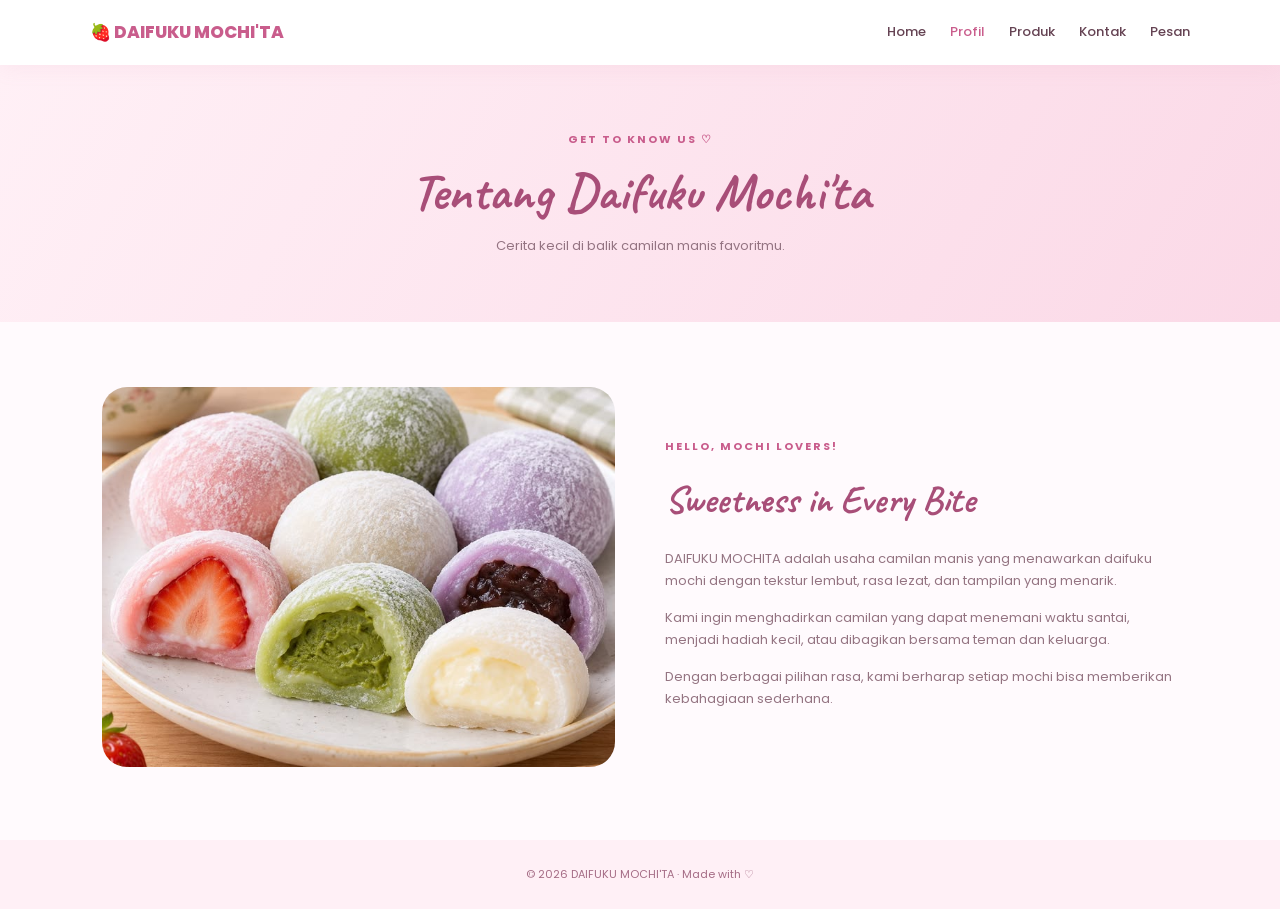
==== profil.html @ ce3dfc60 "daifukumochi tugas informatika" ====
<!DOCTYPE html>
<html lang="id">
<head>
    <meta charset="UTF-8">
    <meta name="viewport" content="width=device-width, initial-scale=1.0">
    <title>Profil | DAIFUKU MOCHITA</title>
    <link rel="stylesheet" href="style.css">
</head>
<body>

<header class="navbar">
    <a href="index.html" class="logo">🍓 DAIFUKU MOCHI'TA</a>
    <nav>
        <a href="index.html">Home</a>
        <a class="active" href="profil.html">Profil</a>
        <a href="produk.html">Produk</a>
        <a href="kontak.html">Kontak</a>
        <a href="pesan.html">Pesan</a>
    </nav>
</header>

<section class="page-heading">
    <p class="tagline">GET TO KNOW US ♡</p>
    <h1>Tentang Daifuku Mochi'ta</h1>
    <p>Cerita kecil di balik camilan manis favoritmu.</p>
</section>

<section class="about section">
    <div class="about-image">
        <img
          src="home.ft.jfif"
          alt="Aneka dessert manis">
    </div>

    <div class="about-text">
        <p class="tagline">HELLO, MOCHI LOVERS!</p>
        <h2>Sweetness in Every Bite</h2>
        <p>
            DAIFUKU MOCHITA adalah usaha camilan manis yang
            menawarkan daifuku mochi dengan tekstur lembut,
            rasa lezat, dan tampilan yang menarik.
        </p>
        <p>
            Kami ingin menghadirkan camilan yang dapat menemani
            waktu santai, menjadi hadiah kecil, atau dibagikan
            bersama teman dan keluarga.
        </p>
        <p>
            Dengan berbagai pilihan rasa, kami berharap setiap
            mochi bisa memberikan kebahagiaan sederhana.
        </p>
    </div>
</section>

<footer>
    <p>© 2026 DAIFUKU MOCHI'TA · Made with ♡</p>
</footer>

</body>
</html>
---- style.css ----
@import url('https://fonts.googleapis.com/css2?family=Caveat:wght@500;600;700&family=Poppins:wght@300;400;500;600;700;800&display=swap');

:root {
    --pink: #e986ae;
    --pink-dark: #c95d8c;
    --pink-light: #fff0f6;
    --pink-soft: #fce0eb;
    --white: #ffffff;
    --text: #654353;
    --muted: #947482;
}

* {
    margin: 0;
    padding: 0;
    box-sizing: border-box;
}

html {
    scroll-behavior: smooth;
}

body {
    font-family: 'Poppins', sans-serif;
    background: #fffafd;
    color: var(--text);
    line-height: 1.7;
}

a {
    text-decoration: none;
    color: inherit;
}

.navbar {
    display: flex;
    justify-content: space-between;
    align-items: center;
    padding: 18px 7%;
    background: white;
    box-shadow: 0 3px 20px #d88baa18;
    position: sticky;
    top: 0;
    z-index: 10;
    gap: 20px;
}

.logo {
    color: var(--pink-dark);
    font-weight: 800;
    font-size: 17px;
    white-space: nowrap;
}

nav {
    display: flex;
    align-items: center;
    gap: 24px;
}

nav a {
    font-size: 13px;
    font-weight: 500;
    transition: 0.3s;
}

nav a:hover,
nav a.active {
    color: var(--pink-dark);
}

.hero {
    display: flex;
    align-items: center;
    justify-content: space-between;
    gap: 50px;
    padding: 75px 9%;
    background: linear-gradient(120deg, #fff0f6, #fbd9e7);
    min-height: 500px;
}

.hero-text {
    flex: 1;
}

.tagline {
    color: var(--pink-dark);
    font-size: 11px;
    font-weight: 700;
    letter-spacing: 2px;
    margin-bottom: 12px;
}

.hero h1 {
    font-size: clamp(38px, 5vw, 62px);
    line-height: 1.2;
    color: #a84e78;
    margin-bottom: 20px;
}

.hero-text > p:not(.tagline) {
    max-width: 490px;
    color: var(--muted);
    font-size: 14px;
    margin-bottom: 25px;
}

.hero-image {
    flex: 1;
    max-width: 460px;
    position: relative;
}

.hero-image img {
    width: 100%;
    height: 350px;
    object-fit: cover;
    border-radius: 45% 45% 20px 20px;
    box-shadow: 0 15px 35px #c95d8c25;
}

.floating {
    position: absolute;
    bottom: 20px;
    left: -20px;
    background: white;
    color: var(--pink-dark);
    padding: 12px 20px;
    border-radius: 30px;
    box-shadow: 0 5px 20px #c95d8c20;
    font-family: 'Caveat', cursive;
    font-size: 22px;
}

.btn {
    display: inline-block;
    border: none;
    background: var(--pink);
    color: white;
    padding: 12px 23px;
    border-radius: 30px;
    font-family: inherit;
    font-size: 13px;
    font-weight: 600;
    cursor: pointer;
    transition: 0.3s;
    margin: 4px 5px 4px 0;
}

.btn:hover,
.small-btn:hover {
    background: var(--pink-dark);
    transform: translateY(-2px);
}

.btn-light {
    background: white;
    color: var(--pink-dark);
}

.section {
    padding: 65px 8%;
}

.center,
.section-title {
    text-align: center;
}

.section-title {
    font-size: 32px;
    color: #a84e78;
    margin-bottom: 35px;
    font-family: 'Caveat', cursive;
    font-weight: 700;
}

.features {
    display: grid;
    grid-template-columns: repeat(3, minmax(0, 1fr));
    gap: 22px;
    max-width: 1050px;
    margin: 0 auto;
}

.feature-card {
    background: white;
    border: 1px solid #f8dfeb;
    padding: 30px 22px;
    border-radius: 20px;
    text-align: center;
    box-shadow: 0 7px 25px #d88baa10;
}

.feature-card span {
    font-size: 35px;
}

.feature-card h3 {
    font-size: 16px;
    margin: 12px 0 8px;
    color: #a84e78;
}

.feature-card p {
    font-size: 12px;
    color: var(--muted);
}

.promo {
    background: var(--pink-light);
    padding: 35px 8%;
    margin: 10px 7% 60px;
    border-radius: 25px;
    display: flex;
    align-items: center;
    justify-content: space-between;
    gap: 20px;
}

.promo h2 {
    font-family: 'Caveat', cursive;
    font-size: 32px;
    color: #a84e78;
}

.promo p:not(.tagline) {
    font-size: 13px;
    color: var(--muted);
}

.page-heading {
    text-align: center;
    padding: 65px 20px;
    background: linear-gradient(120deg, #fff0f6, #fbd9e7);
}

.page-heading h1 {
    font-family: 'Caveat', cursive;
    font-size: clamp(35px, 5vw, 52px);
    color: #a84e78;
    line-height: 1.2;
    margin-bottom: 12px;
}

.page-heading > p:last-child {
    font-size: 13px;
    color: var(--muted);
}

.about {
    display: flex;
    align-items: center;
    gap: 50px;
}

.about-image,
.about-text {
    flex: 1;
    min-width: 0;
}

.about-image img {
    width: 100%;
    height: 380px;
    object-fit: cover;
    border-radius: 25px;
}

.about-text h2 {
    color: #a84e78;
    font-family: 'Caveat', cursive;
    font-size: 38px;
    margin-bottom: 15px;
}

.about-text p:not(.tagline) {
    color: var(--muted);
    font-size: 13px;
    margin-bottom: 15px;
}

.product-section {
    padding: 50px 7%;
}

.product-grid {
    display: grid;
    grid-template-columns: repeat(3, minmax(0, 1fr));
    gap: 25px;
    max-width: 1150px;
    margin: auto;
}

.product-card {
    background: white;
    border-radius: 20px;
    overflow: hidden;
    border: 1px solid #f6dfeb;
    box-shadow: 0 8px 25px #d88baa12;
    transition: 0.3s;
}

.product-card:hover {
    transform: translateY(-5px);
    box-shadow: 0 12px 30px #d88baa25;
}

.product-card > img {
    width: 100%;
    height: 210px;
    object-fit: cover;
    display: block;
}

.product-info {
    padding: 20px;
}

.product-label {
    display: inline-block;
    background: #fff0f6;
    color: var(--pink-dark);
    border-radius: 20px;
    padding: 4px 10px;
    font-size: 9px;
    font-weight: 700;
    letter-spacing: 1px;
}

.product-info h3 {
    margin: 10px 0 5px;
    color: #a84e78;
    font-size: 16px;
}

.product-info p {
    color: var(--muted);
    font-size: 12px;
    min-height: 42px;
}

.product-bottom {
    display: flex;
    align-items: center;
    justify-content: space-between;
    gap: 10px;
    margin-top: 17px;
}

.product-bottom strong {
    color: var(--pink-dark);
    font-size: 15px;
}

.small-btn {
    background: var(--pink);
    color: white;
    padding: 8px 17px;
    border-radius: 20px;
    font-size: 12px;
    font-weight: 600;
    transition: 0.3s;
}

.note {
    text-align: center;
    color: var(--muted);
    font-size: 11px;
    margin: 25px 0;
}

.contact-section {
    display: grid;
    grid-template-columns: 1fr 1fr;
    gap: 30px;
    max-width: 1000px;
    padding: 55px 25px;
    margin: auto;
}

.contact-card,
.contact-note {
    padding: 35px;
    border-radius: 25px;
}

.contact-card {
    background: white;
    border: 1px solid #f5dce8;
    box-shadow: 0 8px 30px #d88baa12;
}

.contact-icon {
    font-size: 35px;
}

.contact-card h2,
.contact-note h2 {
    font-family: 'Caveat', cursive;
    font-size: 32px;
    color: #a84e78;
    margin: 10px 0;
}

.contact-card > p,
.contact-note p {
    font-size: 13px;
    color: var(--muted);
}

.contact-item {
    display: flex;
    gap: 15px;
    align-items: center;
    margin: 22px 0;
}

.contact-item > span {
    font-size: 25px;
}

.contact-item strong {
    font-size: 13px;
}

.contact-item p {
    font-size: 12px;
    color: var(--muted);
}

.contact-note {
    background: linear-gradient(145deg, #fff0f6, #fbd9e7);
    display: flex;
    flex-direction: column;
    justify-content: center;
}

.contact-note > span {
    font-size: 45px;
}

.text-link {
    color: var(--pink-dark);
    font-size: 13px;
    font-weight: 700;
    margin-top: 20px;
}

.order-section {
    padding: 45px 20px 70px;
}

.order-form {
    max-width: 580px;
    margin: auto;
    background: white;
    border: 1px solid #f5dce8;
    box-shadow: 0 10px 35px #d88baa15;
    border-radius: 25px;
    padding: 35px;
}

.order-form h2 {
    font-family: 'Caveat', cursive;
    font-size: 34px;
    color: #a84e78;
    margin-bottom: 25px;
}

.order-form label {
    display: block;
    margin: 17px 0 7px;
    font-size: 12px;
    font-weight: 600;
}

.order-form input,
.order-form select,
.order-form textarea {
    width: 100%;
    border: 1px solid #efd6e2;
    background: #fffafd;
    border-radius: 12px;
    padding: 12px 14px;
    font-family: inherit;
    font-size: 13px;
    color: var(--text);
    outline: none;
}

.order-form input:focus,
.order-form select:focus,
.order-form textarea:focus {
    border-color: var(--pink);
}

.order-form textarea {
    resize: vertical;
}

.submit-btn {
    width: 100%;
    margin-top: 25px;
}

footer {
    text-align: center;
    padding: 25px 15px;
    background: #fff0f6;
    color: #a56c85;
    font-size: 11px;
}

/* RESPONSIVE UNTUK HP DAN TABLET */

@media (max-width: 850px) {
    .navbar {
        flex-direction: column;
        gap: 12px;
        padding: 15px;
    }

    nav {
        justify-content: center;
        flex-wrap: wrap;
        gap: 10px 18px;
    }

    .hero {
        flex-direction: column;
        padding: 45px 7%;
        gap: 30px;
    }

    .hero-image {
        width: 100%;
    }

    .hero-image img {
        height: 280px;
    }

    .features {
        grid-template-columns: repeat(2, minmax(0, 1fr));
    }

    .product-grid {
        grid-template-columns: repeat(2, minmax(0, 1fr));
    }

    .about {
        flex-direction: column;
    }

    .about-image,
    .about-text {
        width: 100%;
    }

    .contact-section {
        grid-template-columns: 1fr;
    }
}

@media (max-width: 520px) {
    .logo {
        font-size: 15px;
    }

    nav {
        gap: 8px 14px;
    }

    nav a {
        font-size: 12px;
    }

    .hero h1 {
        font-size: 42px;
    }

    .features,
    .product-grid {
        grid-template-columns: 1fr;
    }

    .product-card > img {
        height: 240px;
    }

    .section {
        padding: 45px 6%;
    }

    .promo {
        flex-direction: column;
        align-items: flex-start;
        margin: 10px 5% 40px;
        padding: 25px;
    }

    .contact-card,
    .contact-note,
    .order-form {
        padding: 23px;
    }

    .page-heading {
        padding: 45px 15px;
    }
}
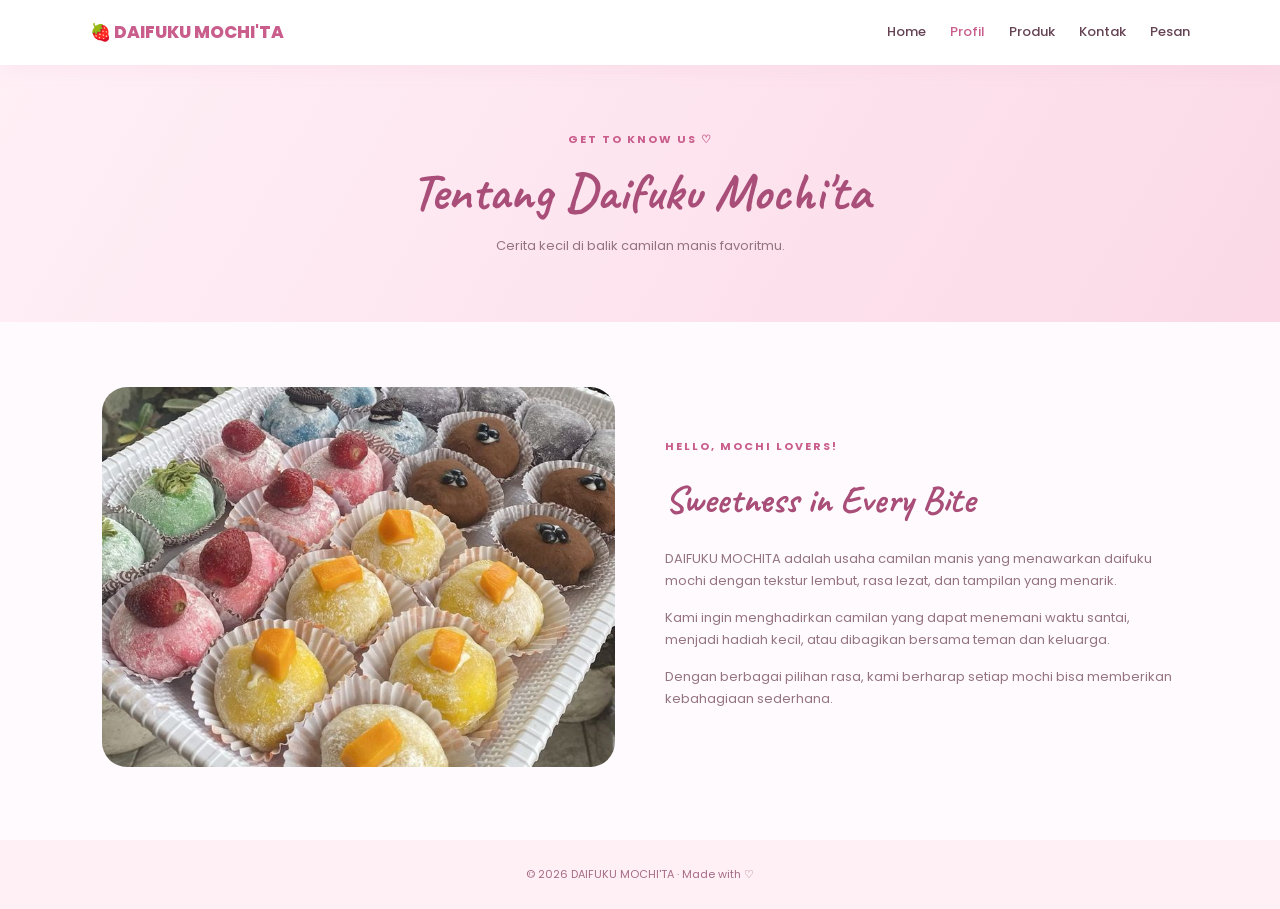
==== commit 2ed4e6df: "daifuku mochi'ta tugas infor" ====
--- a/profil.html
+++ b/profil.html
@@ -28,7 +28,7 @@
 <section class="about section">
     <div class="about-image">
         <img
-          src="home.ft.jfif"
+          src="mochi.png"
           alt="Aneka dessert manis">
     </div>
 
